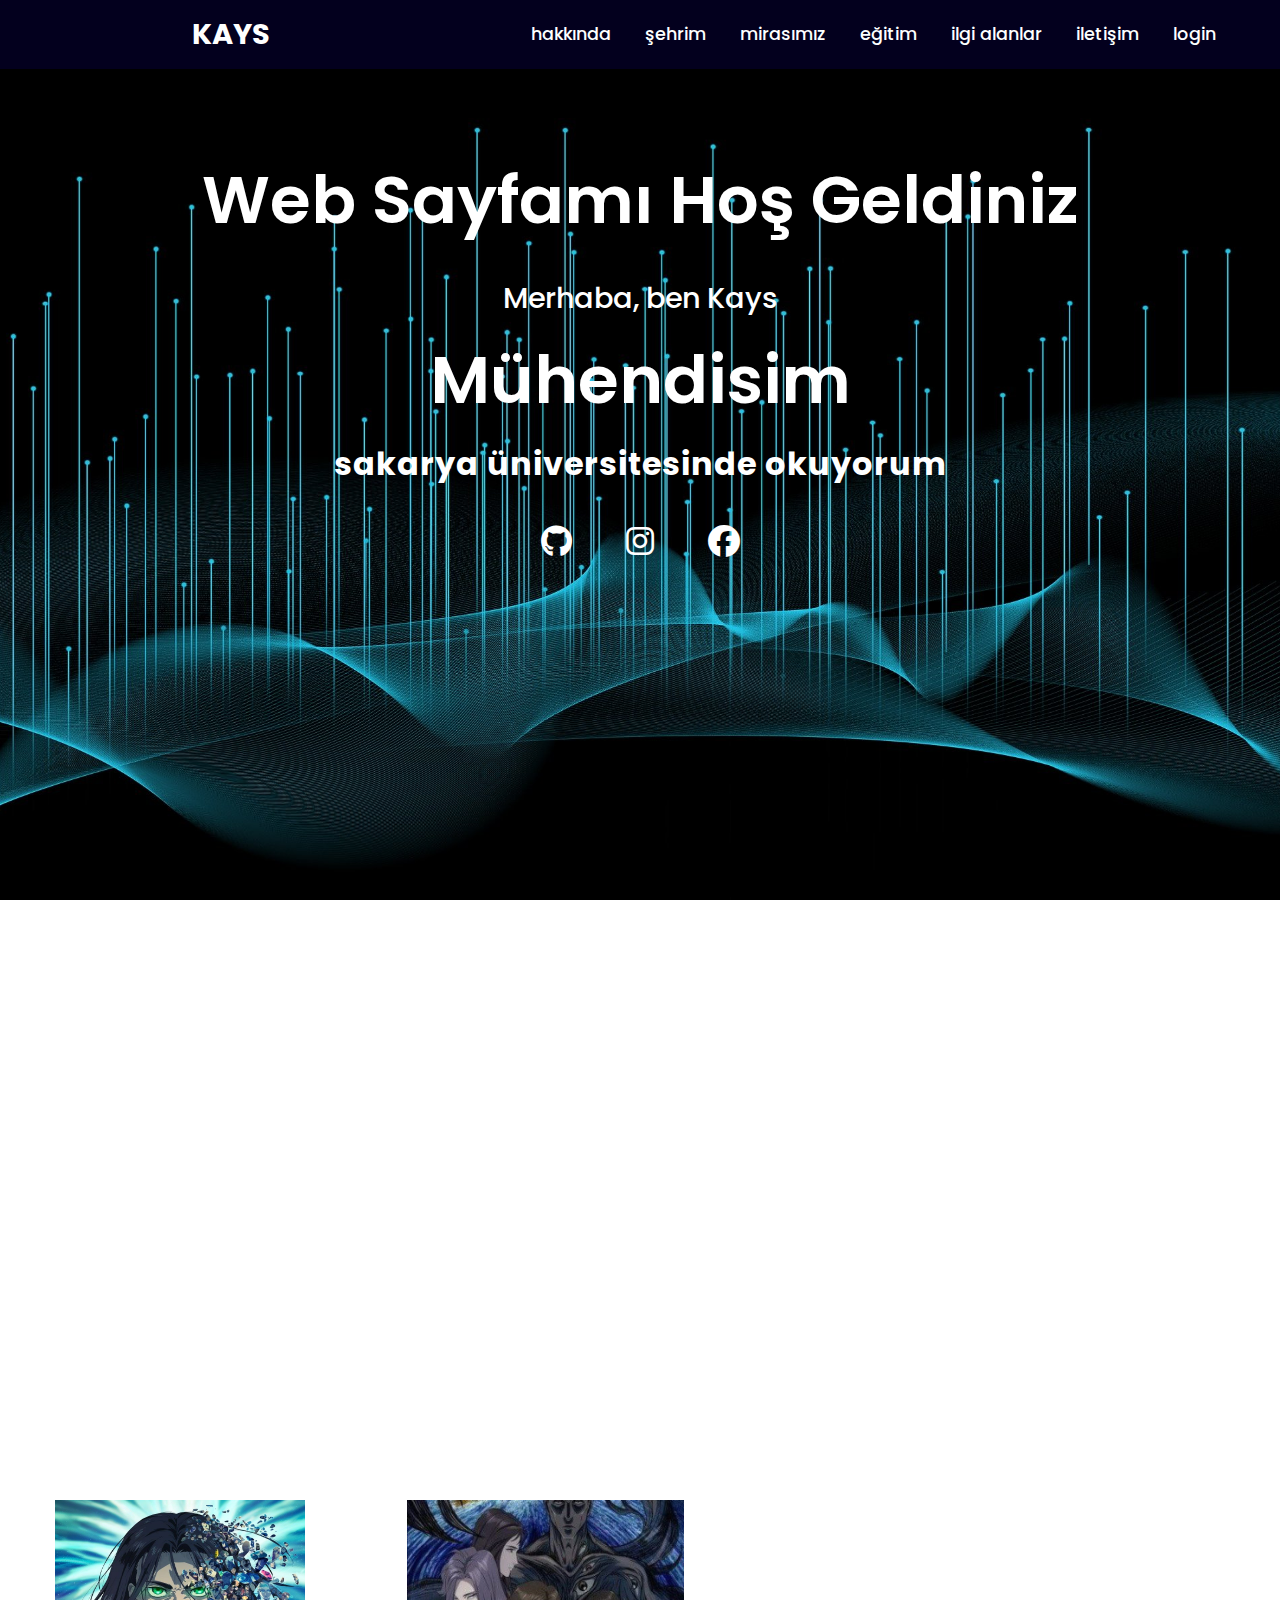
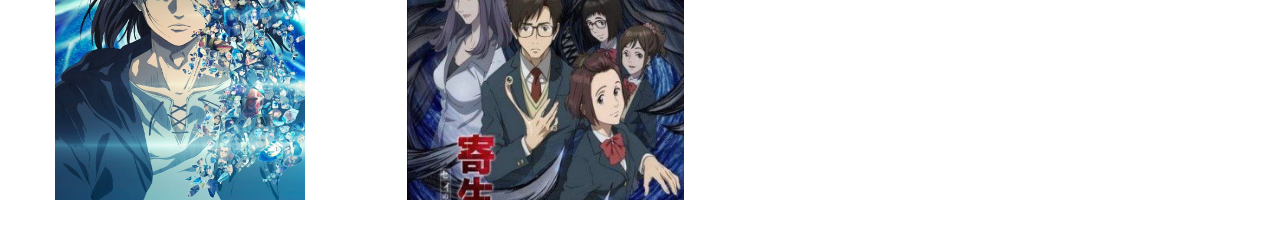
==== index.html @ bf521fde "Add files via upload" ====
<!DOCTYPE html>
<html lang="en">
<head>
    <meta charset="UTF-8">
    <meta http-equiv="X-UA-Compatible" content="IE=edge">
    <meta name="viewport" content="width=device-width, initial-scale=1.0">
    <link rel="stylesheet" href="https://cdnjs.cloudflare.com/ajax/libs/font-awesome/6.1.0/css/all.min.css">
    <link rel="stylesheet" href="style.css">
    <title>HAKKINDA</title>
</head>
<body>
    <header>
        <a href="#" class="logo">Kays</a>
        <nav class="navigation">
            <a href="index.html">hakkında</a>
            <a href="şehrim.html">şehrim</a>
            <a href="mirasımız.html">mirasımız</a>
            <a href="eğitim_bilgiler.html">eğitim</a>
            <a href="ilgi_alanlar.html">ilgi alanlar</a>
            <a href="iletişim_sayfası.html">iletişim</a>
            <a href="login.html">login</a>
        </nav>
    </header>

    <section class="main">
        <div>
            <h2><span style="    margin-top: 3%;">Web Sayfamı Hoş Geldiniz</span></h2>
            <h2>Merhaba, ben Kays<br><span>Mühendisim</span></h2>
            <h3>sakarya üniversitesinde okuyorum</h3>
            <div class="social-icons">
                <a target="_blank" href="https://github.com/KaysHacHseyin/WebProje.git"></a>
                <a target="_blank" href="https://github.com/KaysHacHseyin/WebProje.git"><i class="fa-brands fa-github"></i></a>
                <a target="_blank" href="https://instagram.com/ahmet.0.o?igshid=MmJiY2I4NDBkZg=="><i class="fa-brands fa-instagram"></i></a>
                <a target="_blank" href="https://www.facebook.com/Kays20huseyin?mibextid=ZbWKwL"><i class="fa-brands fa-facebook"></i></a>
            </div>
        </div>
    </section>

    <section class="hakkında" id="hakkında">
        <div class="head">
            <h1>HAKKIMDA</h1>
        </div>
        <div class="body">
            <h2>- bu kısımda ne anlatacam?</h2>
            <h3>bu sayfada kendim, hobilerim, sevdim sporlar ve boş zamanlarda ne yaparım.</h3>
            <h2>- ben kim?</h2>
            <h3>adım Kays Alsaran, ben suriyeliyim, 19 yaşındayım.</h3>
            <h3>sakarya üniversitesinde bilgisayar mühendisliğini okuyorum.</h3>
            <h2>- hobilerim nelerdir?</h2>
            <h3>anime izlemek, yüzmek, ve top oynamak.</h3>
            <h3> ve en sevdiğim hobim kitap okumak </h3>
            <h2>- okuduğum kitaplar</h2>
            <h3> 
                <ul> 
                  <li>Suç ve ceza 1</li>  
                  <li>Suç ve ceza 2</li>
                  <li>Beyaz geceler</li>
                  <li>Uzun gölge</li>
               </ul>
            </h3>
            <h2>- izledim ve sevdim animeler :</h2>

            <img class="one" src="images/anemi.jpg" alt="">
            <img class="two" src="images/anemi2.jpg" alt="">
        </div>
    </section>
</body>
</html>
---- style.css ----
@import url('https://fonts.googleapis.com/css2?family=Poppins:ital,wght@0,100;0,200;0,300;0,400;0,500;0,600;0,700;0,800;0,900;1,100;1,200;1,300;1,400;1,500;1,600;1,700;1,800;1,900&display=swap');
*{
    font-family: 'Poppins', sans-serif;
    margin: 0;
    padding: 0;
    box-sizing: border-box;
    scroll-behavior: smooth;
}

header{
    background-color: #03001e;
    width: 100%;
    position: fixed;
    z-index: 999;
    display: flex;
    justify-content: space-between;
    align-items: center;
    padding: 1% 5% 1% 15%;
}

.logo{
    text-decoration: none;
    color: #ffffff;
    text-transform: uppercase;
    font-weight: 700;
    font-size: 1.8em;
}

.navigation a{
    color: #fdffff;
    text-decoration: none;
    font-size: 1.1em;
    font-weight: 500;
    padding-left: 30px;
}

.navigation a:hover{
    color: #151415;
}

.main{
    text-align: center;
    padding: 7.5% 15%;
    width: 100%;
    line-height:normal;
    min-height: 100vh;
    align-items: center;
    background: url(images/web.jpg) no-repeat;
    background-size: cover;
    background-position: center;
    background-attachment: fixed;
}

.main h2{
    margin-top: 3%;
    color: #fff;
    font-size: 1.8em;
    font-weight: 500;
}

.main h2 span{
    display: inline-block;
    margin-top: 10px;
    color: #ffffff;
    font-size: 2.3em;
    font-weight: 600;
}

.main h3{
    color: #fff;
    font-size: 2em;
    font-weight: 700;
    letter-spacing: 1px;
    margin-top: 10px;
    margin-bottom: 30px;
}

.main-btn{
    color: #fff;
    background-color: #3a6cf4;
    text-decoration: none;
    font-size: 1.1em;
    font-weight: 600;
    display: inline-block;
    padding: 0.9375em 2.1875em;
    letter-spacing: 1px;
    border-radius: 15px;
    margin-bottom: 40px;
    transition:0.7s ease ;
}

.main-btn:hover{
    background-color: #601cfc;
    transform: scale(1.1);
}

.social-icons a{
    color: #fff;
    font-size: 2em;
    padding-right: 50px;
}
/*
.login{
    width: 100%;
    min-height: 100vh;
    font-weight: 500;
    display: flex;
    align-items: center;
    background-size: cover;
    background: url(images/web.jpg) no-repeat;
    background-position: center;
    background-attachment: fixed;
    font-size: 1.5em;
    color: rgb(189, 189, 189);
    padding-left: 30%;
}

.login .submit{
    background-color: rgb(17, 17, 17);
    color: #fff;
    font-weight: 500;
    font-size: 0.7em;
    width: 100px;
    border-radius: 10px;
    margin-left: 35px;
}

.login .submit:hover{
    background-color: rgb(61, 61, 61);
    font-size: 0.75em;
}

.login .reset{
    background-color: rgb(17, 17, 17);
    color: #fff;
    font-weight: 500;
    font-size: 0.7em;
    width: 100px;
    border-radius: 10px;
    margin-left: -140px;
}

.login .reset:hover{
    background-color: rgb(61, 61, 61);
    font-size: 0.75em;
}

.login .email{
    background-color: rgb(218, 218, 218);
    height: 35px;
    width: 200px;
    margin-left: 20px;
    border-radius: 5px;
}

.login .sifre{
    background-color: rgb(218, 218, 218);
    height: 35px;
    width: 200px;
    margin-left: 20px;
    border-radius: 5px;
}

.login .table{
    background-color: rgb(168, 168, 168);
    background: url(images/login3.jpg) no-repeat;
    width: 100%;
    height: 212px;
    border-radius: 10px;
    padding: 0 20px;
}
*/
/**  logo    */


body .login{
    margin: 0;
    padding: 0;
    font-family: sans-serif;
    background: url(images/web.jpg);
    height: 100%;
    width: 100%;
}

.login{
    width: 400px;
    padding: 30px;
    position: absolute;
    top: 50%;
    left: 50%;
    transform: translate(-50% ,-50%);
    text-align: center;
}
.login h1{
    margin-top: 15%;
    margin-bottom: 30px;
    color: #0367fd;
    font-family: serif;
    text-transform: uppercase;
    font-size: 50px;
}
.login input[type="email"],
input[name="Pass"]{
    font-family: serif;
    border: 0;
    background: none;
    display: block;
    margin: 20px auto;
    width: 500px;
    text-align: center;
    border: 3px solid  #0367fd;
    padding: 14px 30px;
    outline: none;
    color: rgb(255, 255, 255);
    border-radius:24px;
    transition: 0.25px;
}

.login input[type="email"]:focus,
input[type="password"]:focus{
    font-family: serif;
    width: 500px;
    border: 200px;
    border-color:#ffc400 ;
}

.login input[type="submit"]{
    font-family: serif;
    border: 0;
    background: none;
    margin: 20px auto;
    text-align: center;
    border: 3px solid  #0367fd;
    padding: 14px 20px;
    outline: none;
    color: white;
    border-radius:24px;
    transition: 0.25px;
    cursor: pointer;
}
.login input[type="submit"]:hover{
    background:#ffc400;
}



.login input[type="reset"]{
    font-family: serif;
    border: 0;
    background: none;
    display: block;
    margin: 20px auto;
    text-align: center;
    border: 3px solid  #0367fd;
    padding: 14px 20px;
    outline: none;
    color: white;
    border-radius:24px;
    transition: 0.25px;
    cursor: pointer;
}

.login input[type="reset"]:hover{
    background:#ffc400;
}


.login .lost{
    display:flex;
    display:flex;
    justify-content: space-between;
    margin: 20px auto;
    text-align: center;
    color: white;
    font-size: 14px;
    width: 30%;
}
/*************************************/



.hakkında .head{
    margin-bottom:-70px;
    clear: both;
    color: #ffffff;
    width: 100%;
    height: 70px;
    font-size: 1.5em;
    z-index: 999;
    display: flex;
    align-items: center;
    padding: 1% 43%;
}

.hakkında .body{
    height: 100%;
    width: 100%;
    padding: 30px 30px;
    background: url(images/web.jpg) ;
    background-size: cover;
    background-position: center;
    background-attachment: fixed;
}

.hakkında h2{
    margin-bottom: 1%;
    color: #ffffff;
}

.hakkında h3{
    margin-bottom: 1%;
    padding-left: 3%;
    color: #fff;
}

.hakkında .one{
    width: 250px;
    height: 300px;
    margin: 0px 25px;
}

.hakkında .two{
    padding-left: 6%;
    width: 350px;
    height: 300px;
}

.head-eğitim{
        text-decoration: none;
        color: #3a6cf4;
        text-transform: uppercase;
        font-weight: 700;
        font-size: 1.8em;
        padding-left: 32%;
}

.ilk-okul{
    padding-top: 4%;
}

.eğitim{
    background: url(images/web.jpg) no-repeat;
    background-size: cover;
}

.eğitim h2{
    font-weight: 700;
    color: #ffffff;
    padding: 1% 2%;
}

.eğitim p{
    padding-left: 4%;
    padding-bottom: 0.35%;
    font-weight: 500;
    color: #fff;
}

/*şehrim*/

.head-şehrim{
    text-decoration: none;
    color: #3a6cf4;
    text-transform: uppercase;
    font-weight: 700;
    font-size: 1.8em;
    padding-left: 38%;
}

.şehrim{
    background: url(images/web.jpg) no-repeat;
    background-size: cover;
}

.şehrim .main-1{
    clear: both;
    text-align: center;
    font-weight: 700;
    color: #e1e1e1;
    padding: 80px 2% 1%;
}

.şehrim h3{
    padding-left: 4%;
    padding-right: 4%;
    padding-bottom: 1%;
    font-weight: 500;
    color: #fff;
}
/*mirasım

.head-miras{
    text-decoration: none;
    color: #3a6cf4;
    text-transform: uppercase;
    font-weight: 700;
    font-size: 1.8em;
    padding-left: 38%;
}

.miras{
    background: url(images/web.jpg) no-repeat;
    background-size: cover;
}

.miras h2{
    padding-top: 80px;
    color: #3a6cf4;
    padding-left: 2%;
    font-weight: 700;
}

.miras h3{
    padding: 2% 3% 0;
    font-weight: 500;
    color: #fff;
}

.miras img{
    float: left;
}

.miras .tanıtmak span{
    color: #3a6cf4;
    font-weight: 600;
    font-size: 1.3em;
    padding-right: 31%;
    text-transform: uppercase;
}
*/


/* miras*/


.miras{
    display: flex;
    align-items: center;
    justify-content: space-around;
}
.miras img{
    height: 75%;
    width: 50%;
    object-fit: cover;
}
.miras .hkhakkında h4{
    font-size: 30px;
    font-family:unset;
    text-indent: 30%;
    color: white;
}

.miras .hkhakkında p{
    font-size: 17px;
    font-family: sans-serif;
    text-align: center;
    color: white;
}
/*      miras2     */
.mirasimiz{ 
    background: url(images/web.jpg) ;
    height: 100%;
}
.miras2{
    display: flex;
    align-items: center;
    justify-content: space-around;
}
.miras2 img{
    margin-top:15px ;
    height: 65%;
    width: 45%;
    object-fit: cover;
}
.miras2 .bhakkında p{
    font-size: 17px;
    font-family: sans-serif;
    text-align: center;
    color: rgb(255, 255, 255);
}

.miras2 .bhakkında h4{
    font-size: 30px;
    font-family:unset;
    text-indent: 40%;
    color: rgb(255, 255, 255);
}

/*      miras3    */
.miras3{
    display: flex;
    align-items: center;
    justify-content: space-around;
}

.miras3 img{
    margin-top:15px ;
    height: 65%;
    width: 45%;
    margin-left: 20px;
    object-fit: cover;
}
.miras3 .thakkında p{
    font-size: 17px;
    font-family: sans-serif;
    text-align: center;
    color: rgb(255, 255, 255);
}

.miras3 .thakkında h4{
    font-size: 30px;
    font-family:unset;
    text-indent: 40%;
    color: rgb(255, 255, 255);
}
/*      miras son   */


.ilgi{
    background: url(images/web.jpg) no-repeat;
    background-size: cover;
    color: #fff;
}

.container .header .h1{
    text-align: center;
    padding-top: 20px;
    padding-bottom: 20px;
}

.iletişim{
    background-size: cover;
    background: url(images/web.jpg) no-repeat;
}

.iletişim-head h1{
    height: 60px;
    font-size: 2.3em;
    text-align: center;
    color: #3a6cf4;
    background-color: #f0f0f0;
}

.head2{
    padding-top: 6%;
    text-align: center;
    font-size: 1.5em;
    font-weight: 500;
    color: #ffffff;
    padding-bottom: 3%;
}

.iletişim-main{
    color: #fff;
} 

.iletişim-main .first{
    padding-left: 40%;
} 

.iletişim-main .first td{
    color: #fff;
    padding-bottom: 6%;
} 

.iletişim-main .second td{
    color: #fff;
    padding-bottom: 4%;
} 

.iletişim-main .radio{
    padding-left: 40%;
}

.iletişim-main .radio span{
    padding-left: 7%;
}

.iletişim .text{
    padding-left: 2%;
}

.iletişim .option{
    margin-bottom: 1%;
    margin-left: 45%;
}

.iletişim-main .second{
    padding-left: 25%;
} 

.iletişim-main .second .pad{
    padding-left: 30px;
} 

.iletişim .form-control{
    margin-left: 40%;
    width: 245px;
    height: 60px;
}

.iletişim .button1,.button2{
    background-color: #41444d;
    border-radius: 6px;
    font-weight: 500;
    font-size: 1em;
    width: 100px;
    height: 35px;
    color: #fff;
}

.iletişim .button1:hover,.button2:hover{
    background-color: #808080;
    color: #601cfc;
}

.iletişim .button{
    padding-left: 40%;
}

.iletişim .button .button2{
    margin-left: 5%;
}

/* burası eğitim için */

.eğitim{
    background: url(images/web.jpg);
    color: white;
    height: 100vh;
    width: 100%; 
}
.eğitim h1{
    color: white;
    text-align: center;
    font-size:30px;
}
.eğitim .geçmiş .paragraf{
    font-size: 23px;
    margin-left: 10px;
}






.php p{
    color: #ff0000;
    width: 100%;
    font-weight: 700;
    font-size:1.4em; 
    padding: 1% 30%;
}


.php{
    background-size: cover;
    background: url(images/web.jpg) no-repeat;
    width: 100%;
    height: 100%;
}

.font{
    color: #fff;
    padding-top: 5%;
    padding-left: 36%;
    font-weight: 500;
    font-size: 1.3em;
}

.font td{
    padding-bottom: 2%;
    padding-left:10px;
}
@media(max-width:1023px){
    header{
        font-size: 0.7em;
        padding: 15px 40px 15px 20px;
        display:contents;
        }
        .logo{
            font-size: 1.5em;
            padding-left: 20px;
        }
        .navigation a{
            padding-left: 5px;
            font-size: 0.9em;
        }

        .main{
            padding: 5% 1%;
        }

        .main h2{
            font-size: 1em;
        }
        .main{
            background: url(images/web.jpg);
            padding: 5% 10%;
            
        }
        
        .main h2 span{
            font-size: 2.5em;
        }
        .main h3{
            font-size: 1.5em;
        }
        .main .main-btn{
            width: 120px;
            height: 60px;
            font-size: 0.8em;
        }
        .social-icons a{
            font-size: 1.7em;
            padding-right: 15px;
        }
        .hakkında .head{
            font-size: 1em;
            padding-left: 30%;
        }
        .hakkında h2{
            font-size: 1em;
        }
        .hakkında h3{
            font-size: 0.8em;
        }
        .hakkında .one{
            width: 200px;
            height: 107px;
            margin: 0px 0px;
        }
        .hakkında .two{
            padding-left: 0;
            width: 212.5px;
            height: 107px;
        }
        .login{
            font-size: 1em;
            color: rgb(189, 189, 189);
            padding-left: 3%;
        }
        .login .submit{
            font-size: 0.8em;
        }
        .login .reset{
            font-size: 0.8em;
            margin-left: -140px;
        }
        .login .email{
            background-color: rgb(218, 218, 218);
            height: 30px;
            width: 140px;
            margin: 0 10px;
        }
        .login .sifre{
            background-color: rgb(218, 218, 218);
            height: 30px;
            width: 140px;
            margin-left: 10px;
        }
        .login .table{
            background-color: rgb(168, 168, 168);
            background: url(images/login5.jpg) no-repeat;
            width: 100%;
            height: 212px;
            border-radius: 10px;
            padding: 0 20px;
        }
        .şehrim .main-1{
            font-size: 1em;
            padding-top: 20px;
        }
        .şehrim .main-2{
            font-size: 1em;
        }
        .şehrim h3{
            padding-left: 4%;
            padding-right: 4%;
            padding-bottom: 1%;
            font-size: 0.78em;
            font-weight: 500;
            color: #fff;
        }
        .miras h2{
            clear: both;
            font-size: 1.2em;
        }
        .miras h3{
            font-size: 0.9em;
        }
        .miras .tanıtmak span{
            display: inline;
            color: #3a6cf4;
            font-weight: 600;
            font-size: 0.7em;
            padding-right: 25%;
            text-transform: uppercase;
        }
    }
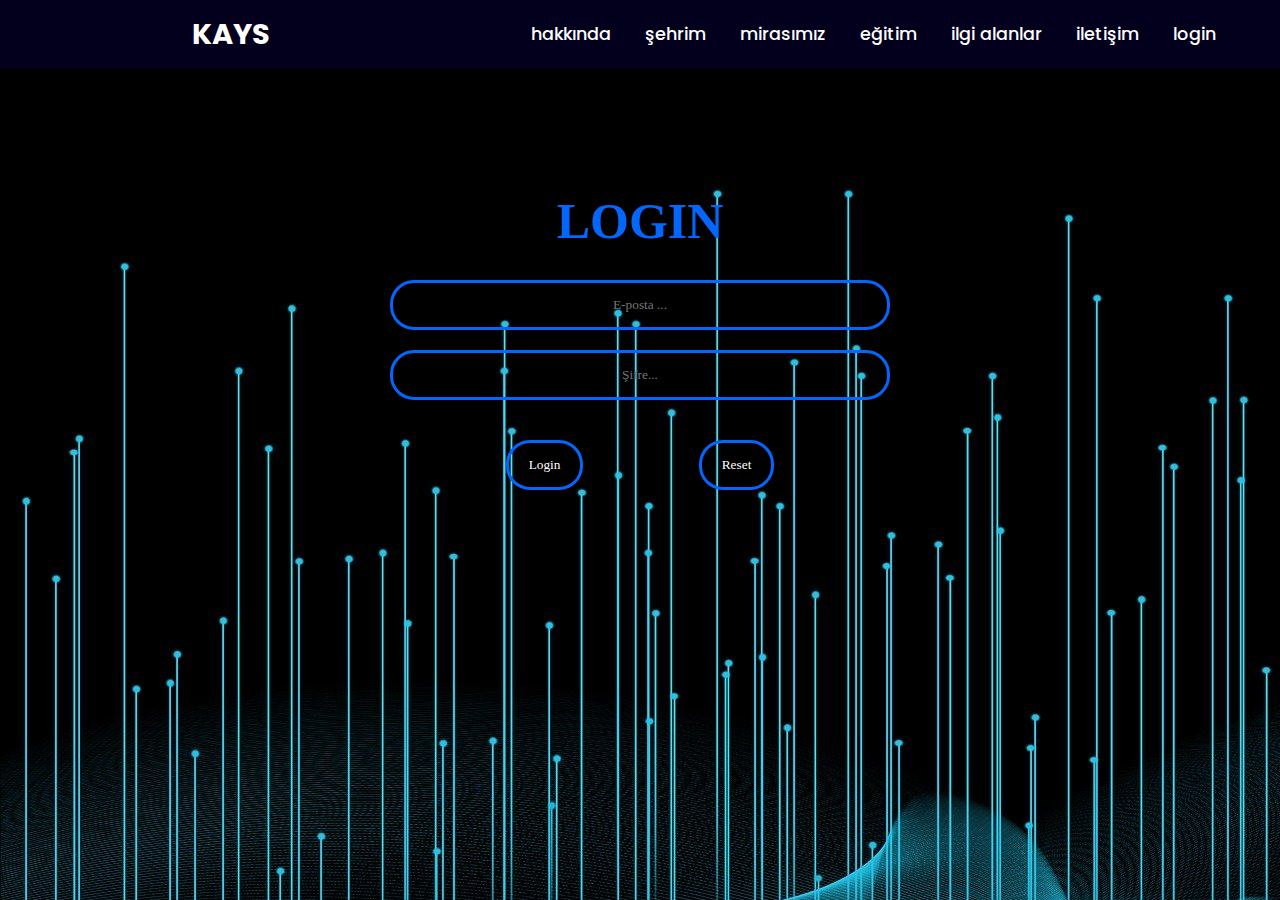
==== commit 71127572: "index.html" ====
--- a/index.html
+++ b/index.html
@@ -4,65 +4,54 @@
     <meta charset="UTF-8">
     <meta http-equiv="X-UA-Compatible" content="IE=edge">
     <meta name="viewport" content="width=device-width, initial-scale=1.0">
-    <link rel="stylesheet" href="https://cdnjs.cloudflare.com/ajax/libs/font-awesome/6.1.0/css/all.min.css">
     <link rel="stylesheet" href="style.css">
-    <title>HAKKINDA</title>
+    <title>LOGIN</title>
 </head>
 <body>
     <header>
         <a href="#" class="logo">Kays</a>
         <nav class="navigation">
             <a href="index.html">hakkında</a>
-            <a href="şehrim.html">şehrim</a>
-            <a href="mirasımız.html">mirasımız</a>
-            <a href="eğitim_bilgiler.html">eğitim</a>
-            <a href="ilgi_alanlar.html">ilgi alanlar</a>
-            <a href="iletişim_sayfası.html">iletişim</a>
+            <a href="sehrim.html">şehrim</a>
+            <a href="mirasimiz.html">mirasımız</a>
+            <a href="egitim.html">eğitim</a>
+            <a href="ilgialanlar.html">ilgi alanlar</a>
+            <a href="iletisim.html">iletişim</a>
             <a href="login.html">login</a>
         </nav>
-    </header>
-
-    <section class="main">
-        <div>
-            <h2><span style="    margin-top: 3%;">Web Sayfamı Hoş Geldiniz</span></h2>
-            <h2>Merhaba, ben Kays<br><span>Mühendisim</span></h2>
-            <h3>sakarya üniversitesinde okuyorum</h3>
-            <div class="social-icons">
-                <a target="_blank" href="https://github.com/KaysHacHseyin/WebProje.git"></a>
-                <a target="_blank" href="https://github.com/KaysHacHseyin/WebProje.git"><i class="fa-brands fa-github"></i></a>
-                <a target="_blank" href="https://instagram.com/ahmet.0.o?igshid=MmJiY2I4NDBkZg=="><i class="fa-brands fa-instagram"></i></a>
-                <a target="_blank" href="https://www.facebook.com/Kays20huseyin?mibextid=ZbWKwL"><i class="fa-brands fa-facebook"></i></a>
-            </div>
-        </div>
-    </section>
-
-    <section class="hakkında" id="hakkında">
-        <div class="head">
-            <h1>HAKKIMDA</h1>
-        </div>
-        <div class="body">
-            <h2>- bu kısımda ne anlatacam?</h2>
-            <h3>bu sayfada kendim, hobilerim, sevdim sporlar ve boş zamanlarda ne yaparım.</h3>
-            <h2>- ben kim?</h2>
-            <h3>adım Kays Alsaran, ben suriyeliyim, 19 yaşındayım.</h3>
-            <h3>sakarya üniversitesinde bilgisayar mühendisliğini okuyorum.</h3>
-            <h2>- hobilerim nelerdir?</h2>
-            <h3>anime izlemek, yüzmek, ve top oynamak.</h3>
-            <h3> ve en sevdiğim hobim kitap okumak </h3>
-            <h2>- okuduğum kitaplar</h2>
-            <h3> 
-                <ul> 
-                  <li>Suç ve ceza 1</li>  
-                  <li>Suç ve ceza 2</li>
-                  <li>Beyaz geceler</li>
-                  <li>Uzun gölge</li>
-               </ul>
-            </h3>
-            <h2>- izledim ve sevdim animeler :</h2>
-
-            <img class="one" src="images/anemi.jpg" alt="">
-            <img class="two" src="images/anemi2.jpg" alt="">
-        </div>
-    </section>
+    </header> 
+    <!--
+    <div class="login">
+        <form action="index.php" method="post">
+            <table class="table">
+                <tr>
+                    <td>Enter your email</td>
+                    <td>:</td>
+                    <td><input type="email" name="Email" required placeholder="  a@g.c..." class="email"></td>
+                </tr>
+                <tr>
+                    <td>Enter your password</td>
+                    <td>:</td>
+                    <td><input type="password" name="Pass" required placeholder="  şifre..." class="sifre"></td>
+                </tr>
+                <tr>
+                    <td ><input type="submit" value="LOGIN" class="submit"></td>
+                    <td></td>
+                    <td></td>
+                    <td><input type="reset" value="RESET" class="reset"></td>
+                </tr>
+            </table>
+        </form>
+    </div>
+-->
+                <form class="login" method="POST" action="index.php">
+                        <h1>Login</h1>
+                        <input type="email" name="Email" required placeholder="E-posta ...">
+                        <input type="Password" name="Pass"required placeholder="Şifre...">
+                        <div class="lost">
+                           <input type="submit" name="log" value="Login">
+                           <input type="reset" value="Reset" class="reset">
+                        </div>
+                </form>
 </body>
-</html>+</html>
--- a/style.css
+++ b/style.css
@@ -798,4 +798,4 @@
             padding-right: 25%;
             text-transform: uppercase;
         }
-    }+    }
